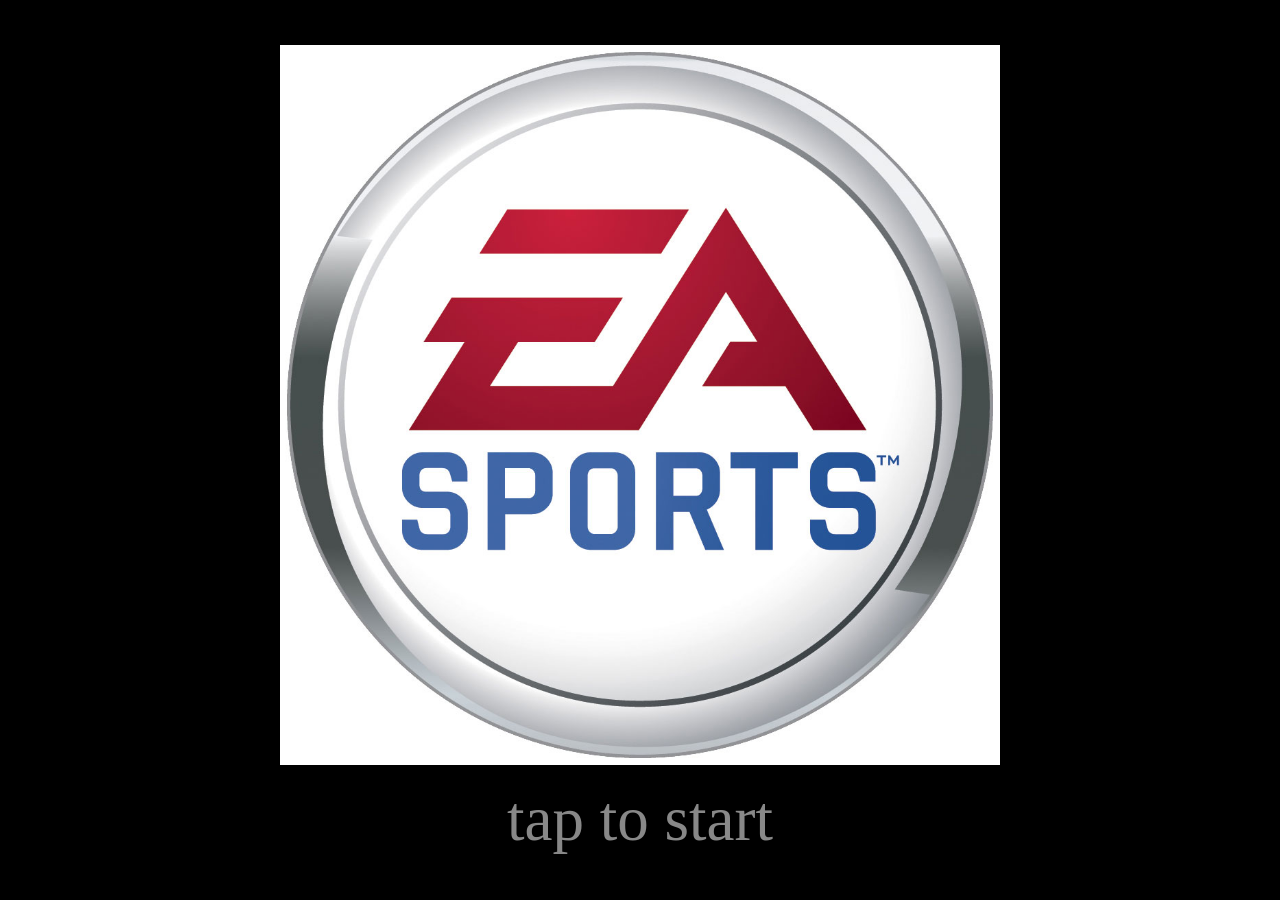
==== index.html @ 647a2bca "Ping pong scoreboard web app Based on jpx_scoreboard_ios without drink timers. Keeps the EA Sports s" ====
<!DOCTYPE html>
<html lang="en">
<head>
  <meta charset="utf-8">
  <meta name="viewport" content="width=device-width, initial-scale=1, maximum-scale=1, user-scalable=no, viewport-fit=cover">
  <meta name="apple-mobile-web-app-capable" content="yes">
  <meta name="mobile-web-app-capable" content="yes">
  <meta name="apple-mobile-web-app-status-bar-style" content="black-translucent">
  <meta name="apple-mobile-web-app-title" content="Ping Pong">
  <meta name="theme-color" content="#000000">
  <title>Ping Pong Scoreboard</title>
  <link rel="manifest" href="manifest.webmanifest">
  <link rel="apple-touch-icon" href="images/apple-touch-icon.png">
  <link rel="icon" type="image/png" href="images/icon-192.png">
  <link rel="stylesheet" href="style.css">
</head>
<body>
  <div id="splash">
    <img src="images/ea_sports.jpg" alt="">
    <div id="splash-hint">tap to start</div>
  </div>

  <main id="board">
    <div id="title">JPX</div>

    <section class="team" id="away-zone" data-team="away">
      <div class="label">AWAY</div>
      <div class="score" id="away-score">0</div>
    </section>

    <section id="center-zone">
      <div id="serve">&lt;-&nbsp;&nbsp;</div>
      <div id="hint">tap for<br>new game</div>
    </section>

    <section class="team" id="home-zone" data-team="home">
      <div class="label">HOME</div>
      <div class="score" id="home-score">0</div>
    </section>

    <nav id="controls">
      <button id="reset">reset</button>
    </nav>
  </main>

  <script src="app.js"></script>
</body>
</html>
---- style.css ----
@font-face {
  font-family: "Harry P";
  src: url("fonts/harryp.ttf") format("truetype");
}
@font-face {
  font-family: "Seven Segment";
  src: url("fonts/seven-segment.ttf") format("truetype");
}

* { box-sizing: border-box; margin: 0; padding: 0; }

html, body {
  height: 100%;
  background: #000;
  color: #fff;
  overflow: hidden;
  overscroll-behavior: none;
  touch-action: none;
  -webkit-user-select: none;
  user-select: none;
  -webkit-touch-callout: none;
  -webkit-tap-highlight-color: transparent;
}

/* ---------- splash ---------- */
#splash {
  position: fixed;
  inset: 0;
  z-index: 10;
  background: #000;
  display: flex;
  flex-direction: column;
  align-items: center;
  justify-content: center;
  gap: 2vmin;
  transition: opacity 0.4s;
}
#splash img {
  width: 80vmin;
  height: 80vmin;
  object-fit: contain;
}
#splash-hint {
  font-family: "Harry P", serif;
  font-size: 7vmin;
  color: #888;
  animation: pulse 1.5s ease-in-out infinite;
}
#splash.started #splash-hint { visibility: hidden; }
#splash.hidden { opacity: 0; pointer-events: none; }
@keyframes pulse { 50% { opacity: 0.3; } }

/* ---------- board ---------- */
#board {
  height: 100%;
  display: grid;
  padding:
    env(safe-area-inset-top)
    env(safe-area-inset-right)
    env(safe-area-inset-bottom)
    env(safe-area-inset-left);
  /* landscape (default) */
  grid-template-columns: 1fr 1.1fr 1fr;
  grid-template-rows: auto 1fr auto;
  grid-template-areas:
    "away  title  home"
    "away  center home"
    "ctrl  ctrl   ctrl";
}

#title {
  grid-area: title;
  font-family: "Harry P", serif;
  font-size: min(20vh, 12vw);
  line-height: 1;
  text-align: center;
  padding-top: 2vh;
}

.team, #center-zone {
  display: flex;
  flex-direction: column;
  align-items: center;
  justify-content: center;
  cursor: pointer;
}
#away-zone { grid-area: away; }
#home-zone { grid-area: home; }
#center-zone { grid-area: center; }

.label {
  font-family: "Harry P", serif;
  font-size: min(13vh, 8vw);
  line-height: 1;
}

.score {
  font-family: "Seven Segment", monospace;
  font-size: min(42vh, 22vw);
  line-height: 1;
  min-height: 1em;
}
#away-score { color: orange; }
#home-score { color: #0f0; }

#serve {
  font-family: "Seven Segment", monospace;
  font-size: min(30vh, 15vw);
  color: red;
  white-space: pre;
  line-height: 1;
}

#controls {
  grid-area: ctrl;
  display: flex;
  justify-content: center;
  gap: 3vw;
  padding: 1.5vh 0 2vh;
}
#controls button {
  font-family: "Seven Segment", monospace;
  font-size: min(6vh, 4.5vw);
  background: #111;
  color: #888;
  border: 1px solid #333;
  border-radius: 1.2em;
  padding: 0.25em 1em;
  touch-action: manipulation;
}
#controls #reset { font-family: "Harry P", serif; }
#hint {
  font-family: "Harry P", serif;
  font-size: min(14vh, 8vw);
  line-height: 1.1;
  text-align: center;
  color: #fff;
  display: none;
  animation: pulse 1.5s ease-in-out infinite;
}

/* ---------- portrait ---------- */
@media (orientation: portrait) {
  #board {
    grid-template-columns: 1fr 1fr;
    grid-template-rows: auto 1fr 0.8fr auto;
    grid-template-areas:
      "title  title"
      "away   home"
      "center center"
      "ctrl   ctrl";
  }
  #title { font-size: 22vw; padding-top: 3vh; }
  .label { font-size: 13vw; }
  .score { font-size: 34vw; }
  #serve { font-size: 32vw; }
  #controls button { font-size: 6vw; }
}
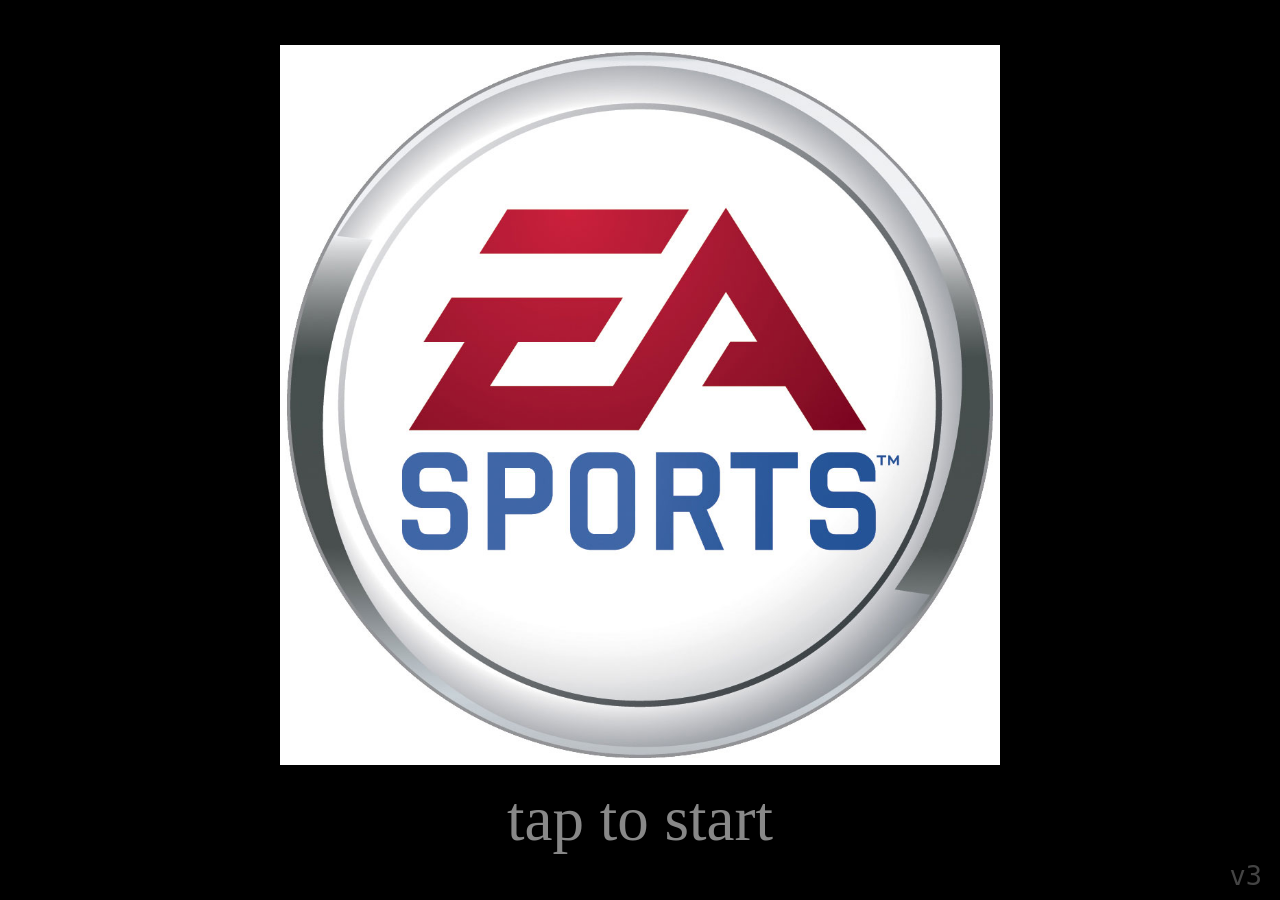
==== commit 6c8bf8f2: "Load newest files when online; show version on splash The service worker served cache-first, and its" ====
--- a/index.html
+++ b/index.html
@@ -18,6 +18,7 @@
   <div id="splash">
     <img src="images/ea_sports.jpg" alt="">
     <div id="splash-hint">tap to start</div>
+    <div id="version">v3</div>
   </div>
 
   <main id="board">
--- a/style.css
+++ b/style.css
@@ -45,6 +45,13 @@
   font-size: 7vmin;
   color: #888;
   animation: pulse 1.5s ease-in-out infinite;
+}
+#version {
+  position: absolute;
+  bottom: calc(env(safe-area-inset-bottom) + 1vmin);
+  right: calc(env(safe-area-inset-right) + 2vmin);
+  font: 3vmin monospace;
+  color: #444;
 }
 #splash.started #splash-hint { visibility: hidden; }
 #splash.hidden { opacity: 0; pointer-events: none; }
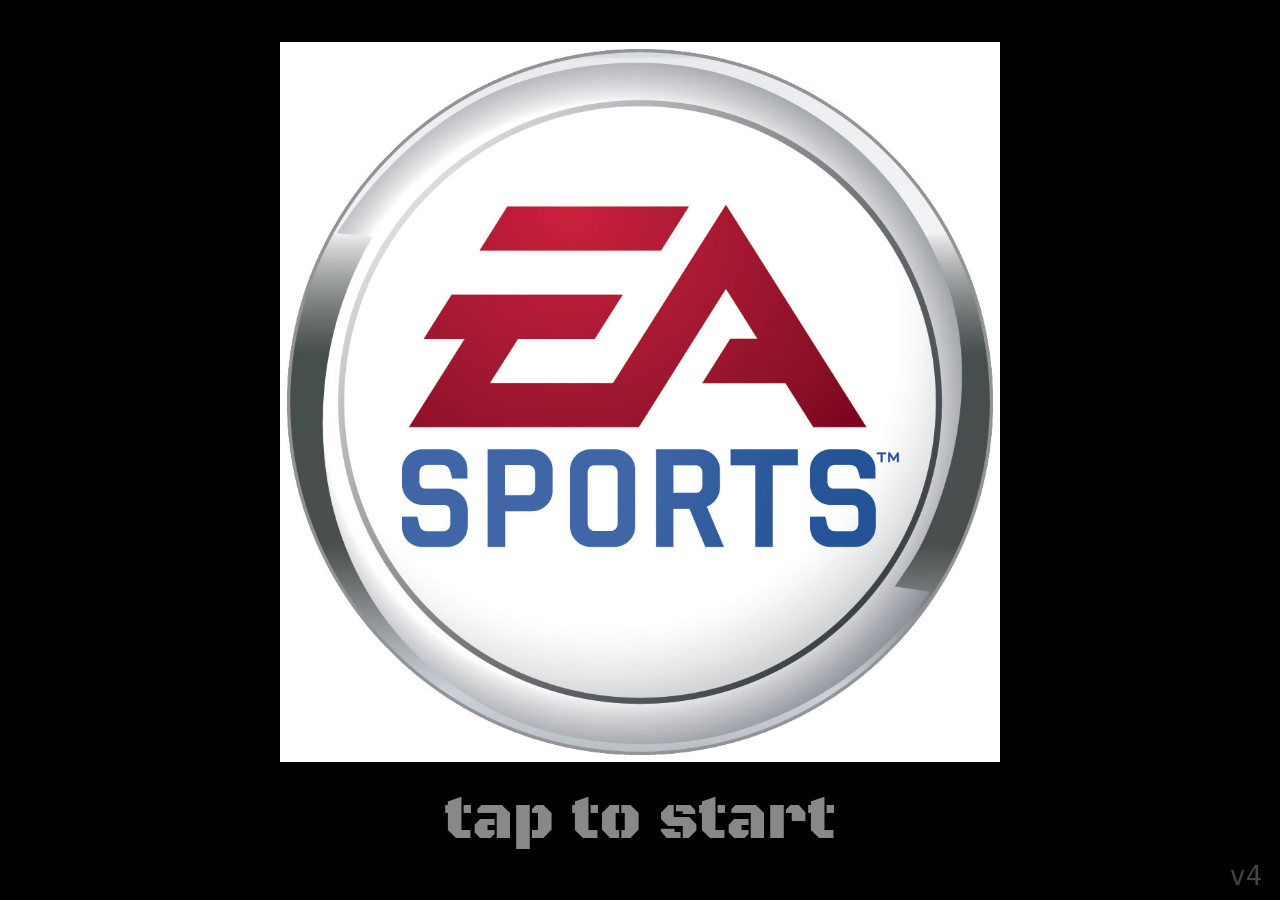
==== commit 50d4c148: "Switch Harry Potter font to Black Ops One Users asked for an alternative; picked option 7 from the f" ====
--- a/index.html
+++ b/index.html
@@ -18,7 +18,7 @@
   <div id="splash">
     <img src="images/ea_sports.jpg" alt="">
     <div id="splash-hint">tap to start</div>
-    <div id="version">v3</div>
+    <div id="version">v4</div>
   </div>
 
   <main id="board">
--- a/style.css
+++ b/style.css
@@ -1,6 +1,6 @@
 @font-face {
-  font-family: "Harry P";
-  src: url("fonts/harryp.ttf") format("truetype");
+  font-family: "Black Ops One";
+  src: url("fonts/black-ops-one.ttf") format("truetype");
 }
 @font-face {
   font-family: "Seven Segment";
@@ -41,7 +41,7 @@
   object-fit: contain;
 }
 #splash-hint {
-  font-family: "Harry P", serif;
+  font-family: "Black Ops One", sans-serif;
   font-size: 7vmin;
   color: #888;
   animation: pulse 1.5s ease-in-out infinite;
@@ -77,7 +77,7 @@
 
 #title {
   grid-area: title;
-  font-family: "Harry P", serif;
+  font-family: "Black Ops One", sans-serif;
   font-size: min(20vh, 12vw);
   line-height: 1;
   text-align: center;
@@ -96,7 +96,7 @@
 #center-zone { grid-area: center; }
 
 .label {
-  font-family: "Harry P", serif;
+  font-family: "Black Ops One", sans-serif;
   font-size: min(13vh, 8vw);
   line-height: 1;
 }
@@ -135,9 +135,9 @@
   padding: 0.25em 1em;
   touch-action: manipulation;
 }
-#controls #reset { font-family: "Harry P", serif; }
+#controls #reset { font-family: "Black Ops One", sans-serif; }
 #hint {
-  font-family: "Harry P", serif;
+  font-family: "Black Ops One", sans-serif;
   font-size: min(14vh, 8vw);
   line-height: 1.1;
   text-align: center;
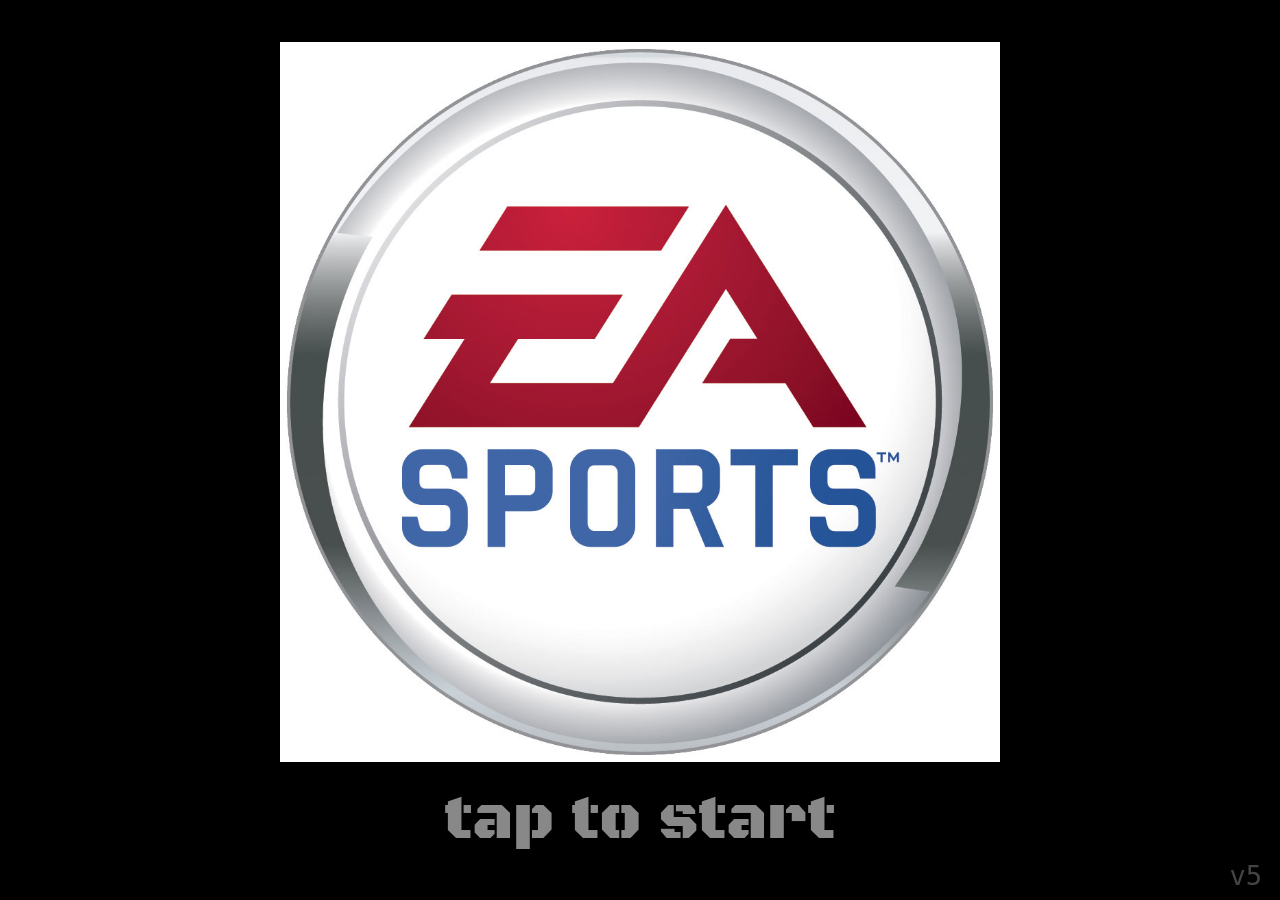
==== commit 52c45d78: "Add Bluetooth number-pad keys and a phone remote (QR code, PeerJS) Number pad uses the PC version's " ====
--- a/index.html
+++ b/index.html
@@ -18,7 +18,7 @@
   <div id="splash">
     <img src="images/ea_sports.jpg" alt="">
     <div id="splash-hint">tap to start</div>
-    <div id="version">v4</div>
+    <div id="version">v5</div>
   </div>
 
   <main id="board">
@@ -41,9 +41,13 @@
 
     <nav id="controls">
       <button id="reset">reset</button>
+      <button id="remote">remote</button>
     </nav>
   </main>
 
   <script src="app.js"></script>
+  <script src="vendor/peerjs.min.js"></script>
+  <script src="vendor/qrcode.js"></script>
+  <script src="remote.js"></script>
 </body>
 </html>
--- a/style.css
+++ b/style.css
@@ -161,5 +161,42 @@
   .label { font-size: 13vw; }
   .score { font-size: 34vw; }
   #serve { font-size: 32vw; }
-  #controls button { font-size: 6vw; }
-}
+  /* five buttons must fit across a small phone */
+  #controls { gap: 2vw; padding-left: 2vw; padding-right: 2vw; }
+  #controls button { font-size: 5.2vw; padding: 0.25em 0.6em; }
+}
+
+/* ---------- phone remote QR screen (remote.js) ---------- */
+#remote-overlay {
+  position: fixed; inset: 0; z-index: 50;
+  background: rgba(0, 0, 0, 0.92);
+  display: flex; align-items: center; justify-content: center;
+  padding: env(safe-area-inset-top) env(safe-area-inset-right) env(safe-area-inset-bottom) env(safe-area-inset-left);
+}
+#remote-overlay[hidden] { display: none; }
+.remote-card {
+  display: flex; gap: 4vw; align-items: center;
+  max-width: 96vw; max-height: 96vh;
+  font-family: -apple-system, system-ui, sans-serif; font-size: min(3.6vh, 2.2vw); color: #ddd;
+}
+.remote-qr { flex: none; width: min(80vh, 44vw); aspect-ratio: 1; background: #fff; border-radius: 12px; padding: 1%; }
+.remote-qr svg { width: 100%; height: 100%; display: block; }
+.remote-info { display: flex; flex-direction: column; gap: 1.6vh; min-width: 0; }
+.remote-title { font-family: "Black Ops One", sans-serif; font-size: 1.8em; color: #fff; }
+.remote-code { font-family: ui-monospace, monospace; font-size: 0.8em; color: #999; overflow-wrap: anywhere; }
+.remote-status { color: #f80; }
+.remote-status.ok { color: #6c6; }
+.remote-keys { font-size: 0.8em; color: #999; line-height: 1.4; }
+.remote-buttons { display: flex; gap: 1em; }
+.remote-buttons button {
+  font-family: "Black Ops One", sans-serif; font-size: 1.1em;
+  background: #111; color: #ddd; border: 1px solid #444; border-radius: 1.2em; padding: 0.3em 1.2em;
+}
+#remote-off { color: #888; }
+#controls #remote { font-family: "Black Ops One", sans-serif; }
+#controls #remote.active { color: #6c6; border-color: #6c6; }
+@media (orientation: portrait) {
+  .remote-card { flex-direction: column; font-size: 4.2vw; text-align: center; }
+  .remote-qr { width: min(82vw, 55vh); }
+  .remote-buttons { justify-content: center; }
+}
